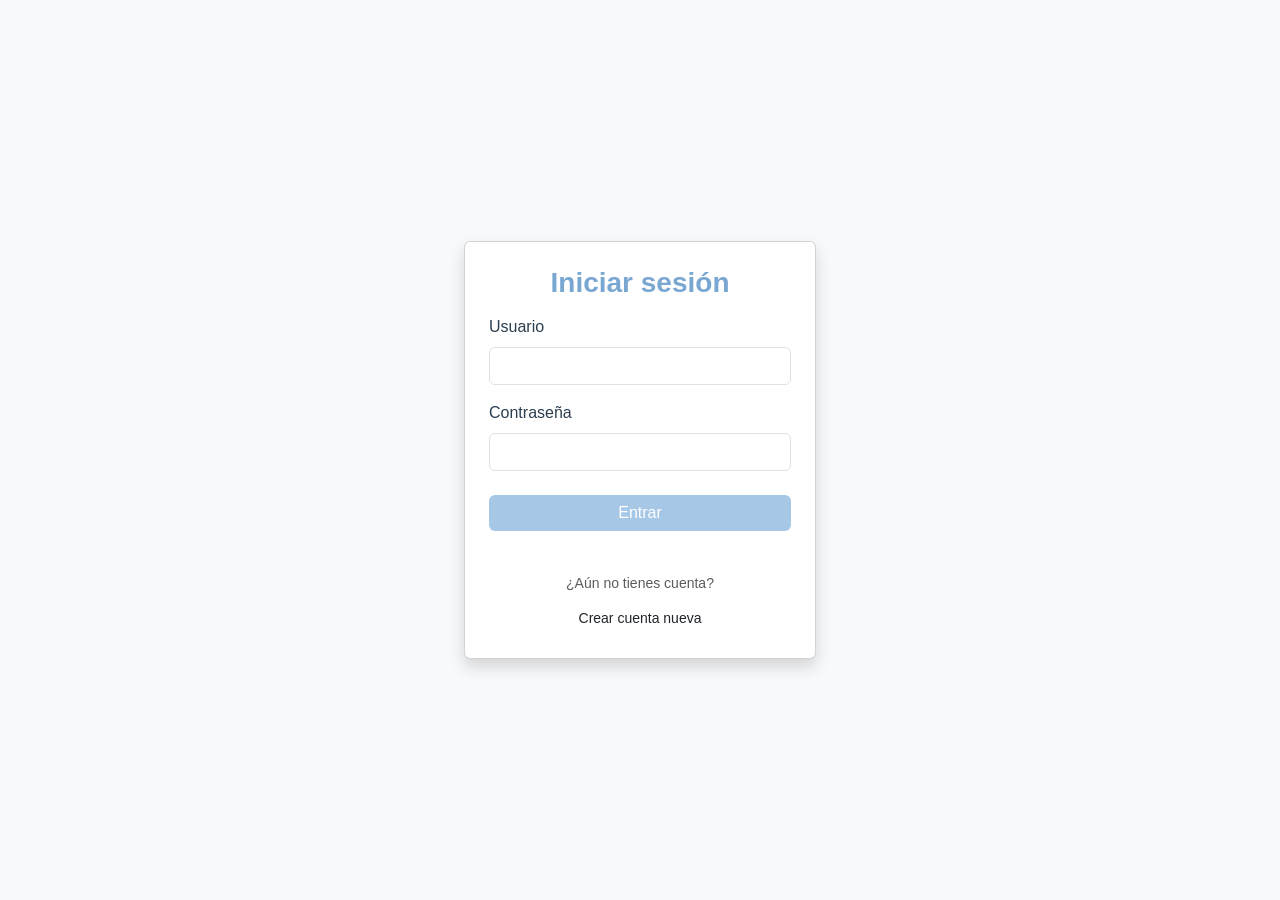
==== public/alertas.html @ 02a58c68 "fix: reestructurar public/ para producción + rutas relativas + .gitignore" ====
<!DOCTYPE html>
<html lang="es">
<head>
  <meta charset="UTF-8" />
  <meta name="viewport" content="width=device-width, initial-scale=1.0" />
  <title>Mis alertas | Adopta</title>
  <link href="https://cdn.jsdelivr.net/npm/bootstrap@5.3.2/dist/css/bootstrap.min.css" rel="stylesheet" />
  <link href="https://cdn.jsdelivr.net/npm/bootstrap-icons@1.11.1/font/bootstrap-icons.css" rel="stylesheet" />
  <link rel="stylesheet" href="assets/estilos.css" />
  <link rel="stylesheet" href="assets/perfil-layout.css" />
  <link href="https://fonts.googleapis.com/css2?family=Poppins:wght@400;500;600&display=swap" rel="stylesheet" />
  <style>
    .alerta-card {
      background: #fff;
      border-radius: 14px;
      padding: 1.2rem 1.4rem;
      box-shadow: 0 2px 10px rgba(0,0,0,0.06);
      margin-bottom: 1rem;
      display: flex;
      justify-content: space-between;
      align-items: flex-start;
      gap: 1rem;
    }
    .alerta-filtros {
      display: flex;
      flex-wrap: wrap;
      gap: 0.4rem;
      margin-top: 0.5rem;
    }
    .alerta-chip {
      background: #eef5fc;
      color: var(--color-principal-oscuro);
      border-radius: 20px;
      padding: 0.25rem 0.75rem;
      font-size: 0.78rem;
      font-weight: 500;
    }
    .alerta-fecha {
      font-size: 0.75rem;
      color: #aaa;
      margin-top: 0.4rem;
    }
  </style>
</head>
<body>
  <nav class="navbar-adopciones">
    <a class="navbar-brand" href="index.html">
      <img src="assets/logo.png" alt="Logo" />
      <span>Adopta</span>
    </a>
    <div class="nav-icons">
      <i class="bi bi-heart-fill nav-item-icon"
         onclick="window.location.href='favoritos.html'" title="Favoritos"></i>
      <i class="bi bi-envelope-fill nav-item-icon"
         onclick="window.location.href='mensajes.html'" title="Buzón"></i>
      <span id="nombreUsuarioNav" class="navbar-usuario"
            onclick="window.location.href='perfil.html'"></span>
    </div>
  </nav>

  <div class="perfil-wrapper">
    <aside class="perfil-sidebar">
      <img id="avatarSidebar"
     src="data:image/svg+xml,%3Csvg xmlns='http://www.w3.org/2000/svg' width='100' height='100' viewBox='0 0 100 100'%3E%3Ccircle cx='50' cy='50' r='50' fill='%23a7c7e7'/%3E%3Ccircle cx='50' cy='38' r='18' fill='%23fff'/%3E%3Cellipse cx='50' cy='82' rx='28' ry='20' fill='%23fff'/%3E%3C/svg%3E"
     alt="Avatar" class="sidebar-avatar" />
      <p class="sidebar-nombre" id="sidebarNombre">Cargando...</p>
      <a href="perfil.html"        class="sidebar-btn"><i class="bi bi-person-circle"></i> Perfil</a>
      <a href="publicaciones.html" class="sidebar-btn"><i class="bi bi-card-image"></i> Tus publicaciones</a>
      <a href="favoritos.html"     class="sidebar-btn"><i class="bi bi-heart-fill"></i> Mis favoritos</a>
      <a href="mensajes.html"      class="sidebar-btn"><i class="bi bi-chat-dots-fill"></i> Bandeja de mensajes</a>
      <a href="alertas.html"       class="sidebar-btn activo"><i class="bi bi-bell-fill"></i> Mis alertas</a>
      <div class="sidebar-divider"></div>
      <button class="sidebar-btn btn-cerrar-sesion" id="btnCerrarSesion">
        <i class="bi bi-box-arrow-right"></i> Cerrar sesión
      </button>
    </aside>

    <main class="perfil-contenido">
      <h4 class="panel-titulo"><i class="bi bi-bell-fill me-2"></i>Mis alertas</h4>
      <p class="text-muted mb-4" style="font-size:0.88rem;">
        Aquí puedes ver y eliminar las alertas que tienes guardadas.
        Cuando se publique un animal que coincida con alguna de ellas,
        te notificaremos en la app y por email.
      </p>
      <div id="listaAlertas">
        <p class="text-muted text-center">Cargando...</p>
      </div>
    </main>
  </div>

  <script src="https://cdn.jsdelivr.net/npm/bootstrap@5.3.2/dist/js/bootstrap.bundle.min.js"></script>
  <script src="assets/perfil-common.js"></script>
  <script>
    function formatFecha(f) {
      if (!f) return "";
      return f.slice(0, 16).replace("T", " ");
    }

    async function cargarAlertas() {
      const cont = document.getElementById('listaAlertas');
      try {
        const res   = await fetch('php/misAlertas.php');
        const lista = await res.json();

        if (!lista.length) {
          cont.innerHTML = `
            <div class="vacio-msg">
              <i class="bi bi-bell-slash"></i>
              <p>No tienes alertas guardadas.</p>
              <p style="font-size:0.85rem;color:#aaa;">
                Usa los filtros del inicio y pulsa
                "Guardar alerta con estos filtros".
              </p>
            </div>`;
          return;
        }

        cont.innerHTML = '';
        lista.forEach(a => {
          const chips = [];
          if (a.especie)   chips.push(`🐾 ${a.especie}`);
          if (a.sexo)      chips.push(`⚤ ${a.sexo}`);
          if (a.estado)    chips.push(`📌 ${a.estado}`);
          if (a.municipio) chips.push(`📍 ${a.municipio}`);
          if (a.provincia) chips.push(`🗺 ${a.provincia}`);
          if (a.comunidad) chips.push(`🏛 ${a.comunidad}`);
          if (a.radioKm)   chips.push(`📡 ${a.radioKm} km`);

          const div = document.createElement('div');
          div.className = 'alerta-card';
          div.innerHTML = `
            <div style="flex:1;">
              <div class="alerta-filtros">
                ${chips.map(c => `<span class="alerta-chip">${c}</span>`).join('')}
              </div>
              <div class="alerta-fecha">Creada el ${formatFecha(a.fechaCreacion)}</div>
            </div>
            <button class="btn btn-sm btn-outline-danger"
                    onclick="eliminarAlerta(${a.idAlerta}, this)">
              <i class="bi bi-trash3-fill"></i>
            </button>`;
          cont.appendChild(div);
        });
      } catch {
        cont.innerHTML = '<p class="text-danger text-center">Error al cargar alertas.</p>';
      }
    }

    async function eliminarAlerta(id, btn) {
      if (!confirm('¿Eliminar esta alerta?')) return;
      const datos = new FormData();
      datos.append('idAlerta', id);
      try {
        const res  = await fetch('php/eliminarAlerta.php', { method: 'POST', body: datos });
        const data = await res.json();
        if (data.ok) {
          const card = btn.closest('.alerta-card');
          card.style.transition = 'opacity 0.3s';
          card.style.opacity = '0';
          setTimeout(() => { card.remove(); }, 300);
        }
      } catch { /* silencioso */ }
    }

    inicializar().then(cargarAlertas);
  </script>
</body>
</html>
---- public/assets/estilos.css ----
/* ============================================================
   ESTILOS GLOBALES ADOPCIONES
   ============================================================ */

:root {
  --color-principal: #a7c7e7;
  --color-principal-oscuro: #7aa7d2;
  --color-texto: #2c3e50;
  --color-fondo: #f8f9fb;
}

body {
  background-color: var(--color-fondo);
  font-family: 'Poppins', sans-serif;
  color: var(--color-texto);
  margin: 0;
  padding: 0;
}

/* ============================================================
   HEADER / NAVBAR
   ============================================================ */

.navbar-adopciones {
  display: flex;
  flex-direction: row;
  justify-content: space-between;
  align-items: center;
  background-color: var(--color-principal);
  width: 100%;
  height: 70px;
  padding: 0 2rem;
  box-shadow: 0 2px 6px rgba(0, 0, 0, 0.1);
  position: sticky;
  top: 0;
  z-index: 100;
}

.navbar-brand {
  display: flex;
  align-items: center;
  text-decoration: none;
  color: #fff;
}

.navbar-brand img {
  height: 45px;
  width: 45px;
  margin-right: 10px;
  object-fit: contain;
}

.navbar-brand span {
  font-size: 1.5rem;
  font-weight: 600;
  color: #fff;
}

.nav-icons {
  display: flex;
  align-items: center;
  justify-content: flex-end;
}

.nav-item-icon {
  color: #fff;
  font-size: 1.4rem;
  margin-left: 1.5rem;
  transition: all 0.3s ease;
  cursor: pointer;
}

.nav-item-icon:hover {
  transform: scale(1.25);
  color: var(--color-principal-oscuro);
}

.navbar-usuario {
  color: #fff;
  font-weight: 500;
  margin-left: 1.5rem;
  font-size: 1rem;
  cursor: pointer;
  transition: all 0.3s ease;
}

.navbar-usuario:hover {
  transform: scale(1.25);
  color: var(--color-principal-oscuro);
}

.btn-publicar {
  background-color: #fff;
  color: var(--color-principal-oscuro);
  border: none;
  font-weight: 600;
  border-radius: 20px;
  padding: 6px 18px;
  margin-left: 20px;
  transition: all 0.3s ease;
}

.btn-publicar:hover {
  background-color: var(--color-principal-oscuro);
  color: #fff;
  transform: scale(1.08);
}

.nav-icon-wrapper {
  position: relative;
  display: inline-flex;
  align-items: center;
  justify-content: center;
  margin-left: 1.5rem;
  cursor: pointer;
}

.nav-icon-wrapper .nav-item-icon { margin-left: 0; }

.badge-mensajes {
  position: absolute;
  top: -6px;
  right: -8px;
  background: #e74c3c;
  color: #fff;
  border-radius: 50%;
  width: 18px;
  height: 18px;
  font-size: 0.65rem;
  font-weight: 700;
  display: flex;
  align-items: center;
  justify-content: center;
  pointer-events: none;
}

@media (max-width: 768px) {
  .navbar-adopciones { flex-wrap: wrap; padding: 1rem; height: auto; }
  .nav-icons { width: 100%; justify-content: center; margin-top: 0.5rem; }
  .navbar-brand { justify-content: center; width: 100%; margin-bottom: 0.5rem; }
}

/* ============================================================
   FORMULARIOS LOGIN / REGISTRO
   ============================================================ */

.card-form {
  width: 100%;
  max-width: 380px;
  background-color: white;
  border: none;
  border-radius: 16px;
  box-shadow: 0 4px 15px rgba(0, 0, 0, 0.1);
  padding: 2rem;
  margin: auto;
}

.btn-principal {
  background-color: var(--color-principal);
  border: none;
  color: white;
  font-weight: 500;
  transition: all 0.3s ease;
}

.btn-principal:hover {
  background-color: var(--color-principal-oscuro);
  transform: scale(1.03);
}

.titulo-principal {
  font-weight: 600;
  color: var(--color-principal-oscuro);
}

.section-central {
  display: flex;
  align-items: center;
  justify-content: center;
  height: 100vh;
  background: linear-gradient(135deg, #e2ecf6 0%, #f8f9fb 100%);
}

.form-label {
  font-weight: 500;
  color: var(--color-texto);
}

.form-control:focus {
  border-color: var(--color-principal);
  box-shadow: 0 0 0 0.15rem rgba(167, 199, 231, 0.5);
}

/* ============================================================
   TARJETAS DE MASCOTAS (index)
   ============================================================ */

.mascota-card .card {
  transition: transform 0.25s ease, box-shadow 0.25s ease;
  border-radius: 14px;
  overflow: hidden;
  cursor: pointer;
}

.mascota-card .card:hover {
  transform: translateY(-5px);
  box-shadow: 0 6px 15px rgba(0, 0, 0, 0.15);
}

.mascota-card .card img {
  object-fit: cover;
  height: 200px;
  width: 100%;
}

/* ============================================================
   BADGE ESTADO (compartido)
   ============================================================ */

.badge-estado {
  font-size: 0.7rem;
  padding: 4px 10px;
  border-radius: 20px;
}

/* ============================================================
   OVERLAY ADOPTADO
   ============================================================ */

.img-wrapper {
  position: relative;
  overflow: hidden;
}

.img-wrapper img {
  width: 100%;
  height: 200px;
  object-fit: cover;
  display: block;
}

.pub-card .img-wrapper img {
  height: 160px;
}

.overlay-adoptado {
  position: absolute;
  inset: 0;
  background: rgba(0, 0, 0, 0.52);
  display: flex;
  align-items: center;
  justify-content: center;
}

.overlay-adoptado span {
  color: #fff;
  font-size: 1.3rem;
  font-weight: 800;
  letter-spacing: 0.12em;
  text-transform: uppercase;
  text-shadow: 0 2px 8px rgba(0,0,0,0.5);
  border: 3px solid #fff;
  padding: 6px 18px;
  border-radius: 8px;
  background: rgba(39, 174, 96, 0.55);
}

/* ============================================================
   PUBLICADOR EN TARJETA
   ============================================================ */

.pub-autor {
  display: flex;
  align-items: center;
  gap: 0.45rem;
  font-size: 0.78rem;
  color: #888;
  margin-top: 0.3rem;
}

.pub-autor img {
  width: 22px !important;
  height: 22px !important;
  min-width: 22px;
  min-height: 22px;
  max-width: 22px;
  max-height: 22px;
  border-radius: 50%;
  object-fit: cover;
  border: 1px solid #d0e4f5;
  flex-shrink: 0;
}

.avatar-inicial {
  width: 22px;
  height: 22px;
  border-radius: 50%;
  background: var(--color-principal);
  color: #fff;
  font-size: 0.7rem;
  font-weight: 700;
  display: flex;
  align-items: center;
  justify-content: center;
  flex-shrink: 0;
}

/* ============================================================
   BUSCADOR Y FILTROS (index)
   ============================================================ */

.buscador-section {
  background-color: #fff;
  border-radius: 12px;
  padding: 2rem;
  box-shadow: 0 3px 10px rgba(0, 0, 0, 0.05);
}

.filtros-container select,
.filtros-container input { border-color: var(--color-principal); }

.filtros-container select:focus,
.filtros-container input:focus {
  box-shadow: 0 0 0 0.15rem rgba(167, 199, 231, 0.5);
}

.publicaciones-section { margin-top: 4rem; }

select:disabled { background-color: #e9ecef; cursor: not-allowed; }

/* ============================================================
   CARRUSEL ÚLTIMOS PERDIDOS
   ============================================================ */

.carrusel-section {
  margin-bottom: 3rem;
}

.carrusel-titulo {
  font-weight: 700;
  color: #e74c3c;
  margin-bottom: 1.2rem;
  font-size: 1.3rem;
}

.carrusel-outer {
  overflow: hidden;
  border-radius: 14px;
  position: relative;
}

.carrusel-track {
  display: flex;
  gap: 1rem;
}

.carrusel-track.animar-entrar {
  animation: carruselEntrar 0.6s cubic-bezier(0.4, 0, 0.2, 1) forwards;
}

.carrusel-track.animar-salir {
  animation: carruselSalir 0.6s cubic-bezier(0.4, 0, 0.2, 1) forwards;
}

@keyframes carruselEntrar {
  from { transform: translateX(100%); opacity: 0; }
  to   { transform: translateX(0);    opacity: 1; }
}

@keyframes carruselSalir {
  from { transform: translateX(0);     opacity: 1; }
  to   { transform: translateX(-100%); opacity: 0; }
}

.carrusel-card {
  flex: 0 0 calc(33.333% - 0.67rem);
  border-radius: 14px;
  overflow: hidden;
  position: relative;
  cursor: pointer;
  box-shadow: 0 4px 15px rgba(0,0,0,0.10);
  background: #fff;
  transition: transform 0.2s ease, box-shadow 0.2s ease;
}

.carrusel-card:hover {
  transform: translateY(-5px);
  box-shadow: 0 8px 22px rgba(0,0,0,0.15);
}

.carrusel-card img {
  width: 100%;
  height: 200px;
  object-fit: cover;
  display: block;
}

.carrusel-card-body {
  padding: 0.8rem 1rem;
}

.carrusel-card-nombre {
  font-weight: 700;
  font-size: 1rem;
  color: var(--color-texto);
  margin-bottom: 0.2rem;
}

.carrusel-card-sub {
  font-size: 0.8rem;
  color: #888;
  margin-bottom: 0.3rem;
}

.carrusel-card-lugar {
  font-size: 0.8rem;
  color: #666;
  margin-bottom: 0.3rem;
}

.carrusel-card-fecha {
  font-size: 0.78rem;
  color: #aaa;
  margin-bottom: 0.4rem;
}

.carrusel-card-autor {
  display: flex;
  align-items: center;
  gap: 0.4rem;
  font-size: 0.78rem;
  color: #888;
  margin-bottom: 0.5rem;
}

.carrusel-card-autor img {
  width: 22px !important;
  height: 22px !important;
  border-radius: 50%;
  object-fit: cover;
  border: 1px solid #d0e4f5;
}

.carrusel-dots {
  display: flex;
  justify-content: center;
  gap: 6px;
  margin-top: 0.8rem;
}

.carrusel-dot {
  width: 8px;
  height: 8px;
  border-radius: 50%;
  background: #d0e4f5;
  cursor: pointer;
  transition: background 0.3s;
}

.carrusel-dot.activo { background: #e74c3c; }

@media (max-width: 768px) {
  .carrusel-card { flex: 0 0 100%; }
}

/* ============================================================
   PÁGINA MASCOTA (mascota.html)
   ============================================================ */

.foto-wrapper {
  position: relative;
  display: inline-block;
  width: 100%;
}

.foto-wrapper img {
  width: 100%;
  max-height: 420px;
  object-fit: cover;
  border-radius: 16px;
  box-shadow: 0 6px 20px rgba(0,0,0,0.12);
}

.btn-favorito {
  position: absolute;
  top: 14px;
  right: 14px;
  background: rgba(255,255,255,0.88);
  border: none;
  border-radius: 50%;
  width: 44px;
  height: 44px;
  display: flex;
  align-items: center;
  justify-content: center;
  font-size: 1.4rem;
  cursor: pointer;
  transition: all 0.2s ease;
  box-shadow: 0 2px 8px rgba(0,0,0,0.15);
}

.btn-favorito:hover { transform: scale(1.15); }
.btn-favorito .bi-heart-fill { color: #e74c3c; }
.btn-favorito .bi-heart      { color: #aaa; }

.ficha-titulo {
  font-size: 2rem;
  font-weight: 700;
  color: var(--color-texto);
}

.spec-grid {
  display: grid;
  grid-template-columns: repeat(auto-fill, minmax(160px, 1fr));
  gap: 1rem;
  margin-top: 1rem;
}

.spec-item {
  background: #fff;
  border-radius: 12px;
  padding: 0.9rem 1rem;
  box-shadow: 0 2px 8px rgba(0,0,0,0.06);
  display: flex;
  flex-direction: column;
  gap: 0.2rem;
}

.spec-label {
  font-size: 0.75rem;
  color: #aab4be;
  text-transform: uppercase;
  letter-spacing: 0.05em;
}

.spec-valor {
  font-size: 0.95rem;
  font-weight: 600;
  color: var(--color-texto);
}

.descripcion-box {
  background: #fff;
  border-radius: 14px;
  padding: 1.4rem 1.6rem;
  box-shadow: 0 2px 8px rgba(0,0,0,0.06);
  font-size: 0.97rem;
  line-height: 1.7;
  color: #4a5568;
}

.lugar-box {
  background: #eef5fc;
  border-radius: 12px;
  padding: 0.9rem 1.2rem;
  display: flex;
  align-items: center;
  gap: 0.6rem;
  font-size: 0.95rem;
  color: var(--color-texto);
}

.btn-chat {
  background-color: var(--color-principal);
  color: #fff;
  border: none;
  border-radius: 12px;
  padding: 0.75rem 1.8rem;
  font-size: 1rem;
  font-weight: 600;
  font-family: 'Poppins', sans-serif;
  display: flex;
  align-items: center;
  gap: 0.6rem;
  transition: all 0.2s ease;
  cursor: pointer;
  text-decoration: none;
}

.btn-chat:hover {
  background-color: var(--color-principal-oscuro);
  color: #fff;
  transform: scale(1.03);
}

.publicado-por {
  font-size: 0.85rem;
  color: #aab4be;
}

/* ============================================================
   CHAT / MENSAJES
   ============================================================ */

.chat-wrapper {
  display: flex;
  height: calc(100vh - 70px);
  overflow: hidden;
}

.chat-lista {
  width: 300px;
  min-width: 300px;
  border-right: 1px solid #e5ecf4;
  overflow-y: auto;
  background: #fff;
  display: flex;
  flex-direction: column;
}

.chat-lista-header {
  padding: 0.9rem 1rem;
  border-bottom: 2px solid #e5ecf4;
  background: #fff;
}

.btn-volver-chat {
  background: none;
  border: none;
  color: var(--color-principal-oscuro);
  font-family: 'Poppins', sans-serif;
  font-size: 0.9rem;
  font-weight: 600;
  cursor: pointer;
  display: flex;
  align-items: center;
  gap: 0.4rem;
  padding: 0.3rem 0.6rem;
  border-radius: 8px;
  transition: background 0.2s;
}

.btn-volver-chat:hover { background: #eef5fc; }
.btn-volver-chat i { font-size: 1.1rem; }

.chat-panel {
  flex: 1;
  display: flex;
  flex-direction: column;
  background: var(--color-fondo);
}

.chat-header {
  background: #fff;
  border-bottom: 1px solid #e5ecf4;
  padding: 1rem 1.5rem;
  font-weight: 600;
  font-size: 1rem;
  display: flex;
  align-items: center;
  gap: 0.6rem;
}

.chat-header img {
  width: 36px;
  height: 36px;
  border-radius: 50%;
  object-fit: cover;
  border: 2px solid var(--color-principal);
}

.chat-mensajes {
  flex: 1;
  overflow-y: auto;
  padding: 1.5rem;
  display: flex;
  flex-direction: column;
  gap: 0.8rem;
}

.chat-input-area {
  background: #fff;
  border-top: 1px solid #e5ecf4;
  padding: 1rem 1.5rem;
  display: flex;
  gap: 0.8rem;
}

.chat-input-area input {
  flex: 1;
  border-radius: 20px;
  border: 1px solid #d0e4f5;
  padding: 0.5rem 1rem;
  font-family: 'Poppins', sans-serif;
  font-size: 0.9rem;
  outline: none;
}

.chat-input-area input:focus {
  border-color: var(--color-principal);
  box-shadow: 0 0 0 0.15rem rgba(167,199,231,0.4);
}

.btn-send {
  background: var(--color-principal);
  color: #fff;
  border: none;
  border-radius: 50%;
  width: 42px;
  height: 42px;
  display: flex;
  align-items: center;
  justify-content: center;
  font-size: 1.1rem;
  cursor: pointer;
  transition: background 0.2s;
  flex-shrink: 0;
}

.btn-send:hover { background: var(--color-principal-oscuro); }

.burbuja {
  max-width: 65%;
  padding: 0.6rem 1rem;
  border-radius: 18px;
  font-size: 0.9rem;
  line-height: 1.5;
  word-break: break-word;
}

.burbuja.mia {
  background: var(--color-principal);
  color: #fff;
  align-self: flex-end;
  border-bottom-right-radius: 4px;
}

.burbuja.suya {
  background: #fff;
  color: var(--color-texto);
  align-self: flex-start;
  border-bottom-left-radius: 4px;
  box-shadow: 0 1px 4px rgba(0,0,0,0.07);
}

.burbuja .hora {
  font-size: 0.68rem;
  opacity: 0.65;
  display: block;
  margin-top: 3px;
  text-align: right;
}

.conv-item {
  padding: 0.9rem 1rem;
  display: flex;
  align-items: center;
  gap: 0.8rem;
  cursor: pointer;
  border-bottom: 1px solid #f0f4f8;
  transition: background 0.15s;
}

.conv-item:hover,
.conv-item.activa { background: #eef5fc; }

.conv-avatar {
  width: 42px;
  height: 42px;
  border-radius: 50%;
  background: var(--color-principal);
  display: flex;
  align-items: center;
  justify-content: center;
  color: #fff;
  font-size: 1.1rem;
  flex-shrink: 0;
  overflow: hidden;
}

.conv-avatar img { width: 100%; height: 100%; object-fit: cover; }
.conv-info { flex: 1; overflow: hidden; }
.conv-nombre { font-weight: 600; font-size: 0.88rem; }
.conv-mascota { font-size: 0.72rem; color: var(--color-principal-oscuro); font-weight: 500; white-space: nowrap; overflow: hidden; text-overflow: ellipsis; }
.conv-preview { font-size: 0.78rem; color: #999; white-space: nowrap; overflow: hidden; text-overflow: ellipsis; }
.conv-meta { display: flex; flex-direction: column; align-items: flex-end; gap: 3px; }
.conv-fecha { font-size: 0.7rem; color: #bbb; white-space: nowrap; }
.conv-badge {
  background: var(--color-principal-oscuro);
  color: #fff;
  border-radius: 50%;
  width: 18px; height: 18px;
  font-size: 0.65rem;
  display: flex; align-items: center; justify-content: center;
}

.sin-conv { text-align: center; color: #ccc; margin-top: 3rem; padding: 1rem; }
.sin-conv i { font-size: 2.5rem; display: block; margin-bottom: 0.5rem; }

@media (max-width: 768px) {
  .chat-lista { width: 100%; min-width: unset; }
  .chat-panel { display: none; }
  .chat-panel.visible { display: flex; position: fixed; inset: 70px 0 0 0; z-index: 200; }
}

/* ============================================================
   GENÉRICO RESPONSIVO
   ============================================================ */

@media (max-width: 576px) {
  .card-form      { max-width: 90%; padding: 1.5rem; }
  .navbar-usuario { margin-left: 1rem; }
  .nav-item-icon  { margin-left: 1rem; }
}

/* ============================================================
   GALERÍA DE FOTOS EN MASCOTA
   ============================================================ */

.btn-foto-nav {
  position: absolute;
  top: 50%;
  transform: translateY(-50%);
  background: rgba(255,255,255,0.85);
  border: none;
  border-radius: 50%;
  width: 38px;
  height: 38px;
  display: flex;
  align-items: center;
  justify-content: center;
  font-size: 1.1rem;
  cursor: pointer;
  box-shadow: 0 2px 8px rgba(0,0,0,0.15);
  transition: background 0.2s;
  z-index: 10;
}

.btn-foto-nav:hover { background: #fff; }
.btn-foto-nav.izq   { left: 10px; }
.btn-foto-nav.der   { right: 56px; }

.fotos-miniaturas {
  display: flex;
  gap: 0.5rem;
  flex-wrap: wrap;
  margin-top: 0.6rem;
}

.fotos-miniaturas img {
  width: 64px;
  height: 64px;
  object-fit: cover;
  border-radius: 8px;
  cursor: pointer;
  border: 2px solid transparent;
  transition: border-color 0.2s, transform 0.2s;
}

.fotos-miniaturas img.activa  { border-color: var(--color-principal-oscuro); transform: scale(1.05); }
.fotos-miniaturas img:hover   { border-color: var(--color-principal); }

/* ============================================================
   FOOTER
   ============================================================ */

.footer-adopciones {
  background-color: var(--color-principal) !important;
  color: #fff !important;
  padding: 2.5rem 0 0 0;
  margin-top: 4rem;
  font-size: 0.88rem;
  font-family: 'Poppins', sans-serif;
}

.footer-adopciones .footer-brand {
  font-size: 1.2rem;
  font-weight: 700;
  color: #fff !important;
  display: flex;
  align-items: center;
  gap: 0.5rem;
  margin-bottom: 0.6rem;
}

.footer-adopciones .footer-desc {
  color: rgba(255,255,255,0.85) !important;
  font-size: 0.82rem;
  line-height: 1.6;
}

.footer-adopciones .footer-titulo {
  font-weight: 700;
  margin-bottom: 0.8rem;
  font-size: 0.88rem;
  color: #fff !important;
  text-transform: uppercase;
  letter-spacing: 0.05em;
}

.footer-adopciones a {
  color: rgba(255,255,255,0.85) !important;
  text-decoration: none !important;
  display: block;
  margin-bottom: 0.4rem;
  transition: color 0.2s, padding-left 0.2s;
  font-size: 0.83rem;
}

.footer-adopciones a:hover {
  color: #fff !important;
  padding-left: 4px;
}

.footer-adopciones .footer-info-text {
  color: rgba(255,255,255,0.85) !important;
  font-size: 0.82rem;
  line-height: 1.65;
  margin: 0;
}

.footer-adopciones .footer-bottom {
  background-color: rgba(0,0,0,0.1);
  margin-top: 2rem;
  padding: 1rem 2rem;
  text-align: center;
  color: rgba(255,255,255,0.75) !important;
  font-size: 0.78rem;
}

/* ============================================================
   PÁGINAS LEGALES
   ============================================================ */

.legal-doc {
  background: #fff;
  border-radius: 16px;
  padding: 2.5rem 3rem;
  box-shadow: 0 3px 15px rgba(0,0,0,0.06);
}

.legal-titulo {
  font-size: 2rem;
  font-weight: 700;
  color: var(--color-principal-oscuro);
  margin-bottom: 0.3rem;
}

.legal-fecha {
  color: #aaa;
  font-size: 0.85rem;
  margin-bottom: 1.5rem;
}

.legal-h2 {
  font-size: 1.15rem;
  font-weight: 700;
  color: var(--color-texto);
  margin-top: 2rem;
  margin-bottom: 0.8rem;
  padding-bottom: 0.4rem;
  border-bottom: 2px solid #eef5fc;
}

.legal-aviso {
  background: #eef5fc;
  border-left: 4px solid var(--color-principal-oscuro);
  border-radius: 8px;
  padding: 0.9rem 1.2rem;
  margin-bottom: 1.5rem;
  font-size: 0.9rem;
  color: var(--color-principal-oscuro);
}

.legal-lista {
  padding-left: 1.4rem;
  margin-bottom: 1rem;
}

.legal-lista li {
  margin-bottom: 0.5rem;
  font-size: 0.92rem;
  line-height: 1.6;
}

.legal-tabla {
  border: 1px solid #e5ecf4;
  border-radius: 10px;
  overflow: hidden;
  margin-bottom: 1.2rem;
}

.legal-tabla-fila {
  display: flex;
  border-bottom: 1px solid #e5ecf4;
  font-size: 0.88rem;
}

.legal-tabla-fila:last-child { border-bottom: none; }

.legal-tabla-fila.header {
  background: var(--color-principal);
  color: #fff;
  font-weight: 600;
}

.legal-tabla-fila span:first-child {
  width: 220px;
  min-width: 220px;
  padding: 0.7rem 1rem;
  font-weight: 600;
  background: #f7fafc;
  border-right: 1px solid #e5ecf4;
}

.legal-tabla-fila.header span:first-child {
  background: transparent;
  border-right-color: rgba(255,255,255,0.3);
}

.legal-tabla-fila span:last-child {
  padding: 0.7rem 1rem;
  flex: 1;
}

@media (max-width: 576px) {
  .legal-doc { padding: 1.5rem 1.2rem; }
  .legal-tabla-fila { flex-direction: column; }
  .legal-tabla-fila span:first-child { width: 100%; border-right: none; border-bottom: 1px solid #e5ecf4; }
}

.alert-bienestar {
  background: #fff8e1;
  border: 1px solid #f59e0b;
  border-left: 4px solid #f59e0b;
  border-radius: 10px;
  padding: 1rem 1.2rem;
}
.alert-bienestar-titulo {
  font-weight: 700;
  font-size: 0.88rem;
  color: #92400e;
  margin-bottom: 0.6rem;
}
.alert-bienestar-lista {
  padding-left: 1.2rem;
  margin-bottom: 0.5rem;
}
.alert-bienestar-lista li {
  font-size: 0.82rem;
  margin-bottom: 0.3rem;
  color: #78350f;
}

/* ── Navbar con muchos iconos en móvil ── */
@media (max-width: 576px) {
  .navbar-adopciones { padding: 0.6rem 1rem; height: auto; flex-wrap: wrap; }
  .navbar-brand span { font-size: 1.2rem; }
  .navbar-brand img  { height: 36px; width: 36px; }
  .nav-icons { gap: 0; }
  .nav-item-icon { font-size: 1.1rem; margin-left: 0.8rem; }
  .nav-icon-wrapper { margin-left: 0.8rem; }
  .navbar-usuario { font-size: 0.85rem; margin-left: 0.8rem; }
  .btn-publicar { font-size: 0.78rem; padding: 4px 10px; margin-left: 0.6rem; }
}

/* ── Ficha mascota — columnas en móvil ── */
@media (max-width: 767px) {
  .ficha-titulo { font-size: 1.5rem; }
  .spec-grid { grid-template-columns: repeat(2, 1fr); }
  .foto-wrapper img { max-height: 280px; }
  .btn-foto-nav.der { right: 10px; }
  .fotos-miniaturas img { width: 52px; height: 52px; }
}

/* ── Index — filtros en móvil ── */
@media (max-width: 576px) {
  .buscador-section { padding: 1.2rem; }
  .filtros-container .col-10 { padding-left: 0.3rem; padding-right: 0.3rem; }
}

/* ── Tarjetas en móvil muy pequeño ── */
@media (max-width: 400px) {
  .mascota-card .card-title { font-size: 0.88rem; }
  .mascota-card .card-text  { font-size: 0.75rem; }
  .mascota-card .card img   { height: 160px; }
}

/* ── Mapa publicar en móvil ── */
@media (max-width: 576px) {
  #mapaPublicar { height: 220px; }
}

/* ── Footer en móvil ── */
@media (max-width: 576px) {
  .footer-adopciones { padding-top: 1.5rem; }
  .footer-brand { font-size: 1rem; }
  .footer-desc, .footer-info-text { font-size: 0.78rem; }
  .footer-titulo { font-size: 0.82rem; margin-bottom: 0.5rem; }
  .footer-adopciones a { font-size: 0.78rem; }
  .footer-bottom { font-size: 0.72rem; padding: 0.8rem 1rem; }
}

/* ── Carrusel perdidos en móvil ── */
@media (max-width: 576px) {
  .carrusel-flecha { width: 34px; height: 34px; min-width: 34px; font-size: 0.9rem; }
  .carrusel-card-nombre { font-size: 0.88rem; }
  .carrusel-card-body { padding: 0.6rem 0.8rem; }
}

/* ── Panel notificaciones en móvil ── */
@media (max-width: 576px) {
  #panelNotificaciones { width: calc(100vw - 24px) !important; right: 12px !important; }
}

/* ── Chat en móvil ── */
@media (max-width: 576px) {
  .chat-input-area { padding: 0.6rem 0.8rem; }
  .chat-input-area input { font-size: 0.85rem; }
  .burbuja { max-width: 85%; font-size: 0.85rem; }
}

/* ── Zona de peligro en perfil ── */
@media (max-width: 576px) {
  .modal-dialog { margin: 0.5rem; }
}
---- public/assets/perfil-layout.css ----
/* ── LAYOUT ── */
.perfil-wrapper {
  display: flex;
  min-height: calc(100vh - 70px);
}

/* ── SIDEBAR ── */
.perfil-sidebar {
  width: 240px;
  min-width: 240px;
  background: #fff;
  border-right: 1px solid #e5ecf4;
  padding: 2rem 1rem;
  display: flex;
  flex-direction: column;
  gap: 0.5rem;
}

.sidebar-avatar {
  width: 72px;
  height: 72px;
  border-radius: 50%;
  object-fit: cover;
  border: 3px solid var(--color-principal);
  margin: 0 auto 0.5rem;
  display: block;
}

.sidebar-nombre {
  text-align: center;
  font-weight: 600;
  color: var(--color-texto);
  font-size: 0.95rem;
  margin-bottom: 1.2rem;
}

.sidebar-btn {
  display: flex;
  align-items: center;
  gap: 0.6rem;
  background: none;
  border: none;
  border-radius: 10px;
  padding: 0.65rem 1rem;
  font-family: 'Poppins', sans-serif;
  font-size: 0.9rem;
  color: var(--color-texto);
  cursor: pointer;
  transition: all 0.2s ease;
  text-align: left;
  width: 100%;
  text-decoration: none;
}

.sidebar-btn:hover {
  background-color: #eef5fc;
  color: var(--color-principal-oscuro);
}

.sidebar-btn.activo {
  background-color: var(--color-principal);
  color: #fff;
  font-weight: 600;
}

.sidebar-btn i { font-size: 1.1rem; }

.sidebar-divider {
  border-top: 1px solid #e5ecf4;
  margin: 0.5rem 0;
}

.btn-cerrar-sesion { margin-top: auto; color: #e74c3c !important; }
.btn-cerrar-sesion:hover { background-color: #fdecea !important; color: #c0392b !important; }

/* ── PANEL PRINCIPAL ── */
.perfil-contenido {
  flex: 1;
  padding: 2.5rem;
  background-color: var(--color-fondo);
  overflow-y: auto;
}

.panel-titulo {
  font-weight: 600;
  color: var(--color-principal-oscuro);
  margin-bottom: 1.5rem;
  padding-bottom: 0.5rem;
  border-bottom: 2px solid var(--color-principal);
}

/* ── TARJETAS PUBLICACIÓN ── */
.pub-card img { object-fit: cover; height: 160px; width: 100%; border-radius: 10px 10px 0 0; }
.pub-card .card { border: none; border-radius: 12px; box-shadow: 0 3px 10px rgba(0,0,0,0.08); transition: transform 0.2s ease; }
.pub-card .card:hover { transform: translateY(-4px); }

/* ── BADGE ESTADO ── */
.badge-estado { font-size: 0.7rem; padding: 4px 10px; border-radius: 20px; }

/* ── MENSAJE VACÍO ── */
.vacio-msg { text-align: center; color: #aab4be; margin-top: 3rem; }
.vacio-msg i { font-size: 3rem; display: block; margin-bottom: 0.5rem; }

/* ── MODAL ── */
.form-edit-label { font-weight: 500; font-size: 0.88rem; }
select:disabled { background-color: #e9ecef; cursor: not-allowed; }

/* ── MENSAJES ── */
.conv-item { background:#fff; border-radius:12px; box-shadow:0 2px 8px rgba(0,0,0,0.07); padding:1rem 1.2rem; display:flex; align-items:center; gap:1rem; margin-bottom:0.8rem; cursor:pointer; transition:box-shadow 0.2s ease; }
.conv-item:hover { box-shadow: 0 4px 14px rgba(0,0,0,0.12); }
.conv-avatar { width:48px; height:48px; border-radius:50%; background:var(--color-principal); display:flex; align-items:center; justify-content:center; color:#fff; font-size:1.3rem; flex-shrink:0; }
.conv-info { flex:1; }
.conv-nombre { font-weight:600; font-size:0.95rem; }
.conv-preview { font-size:0.82rem; color:#888; white-space:nowrap; overflow:hidden; text-overflow:ellipsis; max-width:340px; }
.conv-fecha { font-size:0.75rem; color:#aaa; white-space:nowrap; }
.conv-badge { background:var(--color-principal-oscuro); color:#fff; border-radius:50%; width:20px; height:20px; font-size:0.7rem; display:flex; align-items:center; justify-content:center; }

/* ── RESPONSIVE ── */
@media (max-width: 768px) {
  .perfil-wrapper    { flex-direction: column; }
  .perfil-sidebar    { width:100%; min-width:unset; flex-direction:row; flex-wrap:wrap;
                       padding:0.8rem 1rem; border-right:none;
                       border-bottom:1px solid #e5ecf4; gap:0.3rem;
                       justify-content: center; }
  .sidebar-avatar, .sidebar-nombre { display: none; }
  .sidebar-btn       { font-size:0.78rem; padding:0.4rem 0.7rem; flex:0 0 auto; width:auto; }
  .sidebar-divider   { display: none; }
  .btn-cerrar-sesion { margin-top: 0; }
  .perfil-contenido  { padding: 1.5rem 1rem; }
}

@media (max-width: 480px) {
  .perfil-sidebar  { padding: 0.6rem 0.5rem; gap: 0.2rem; }
  .sidebar-btn     { font-size: 0.72rem; padding: 0.35rem 0.5rem; }
  .sidebar-btn i   { font-size: 0.9rem; }
  .perfil-contenido { padding: 1rem 0.7rem; }
}
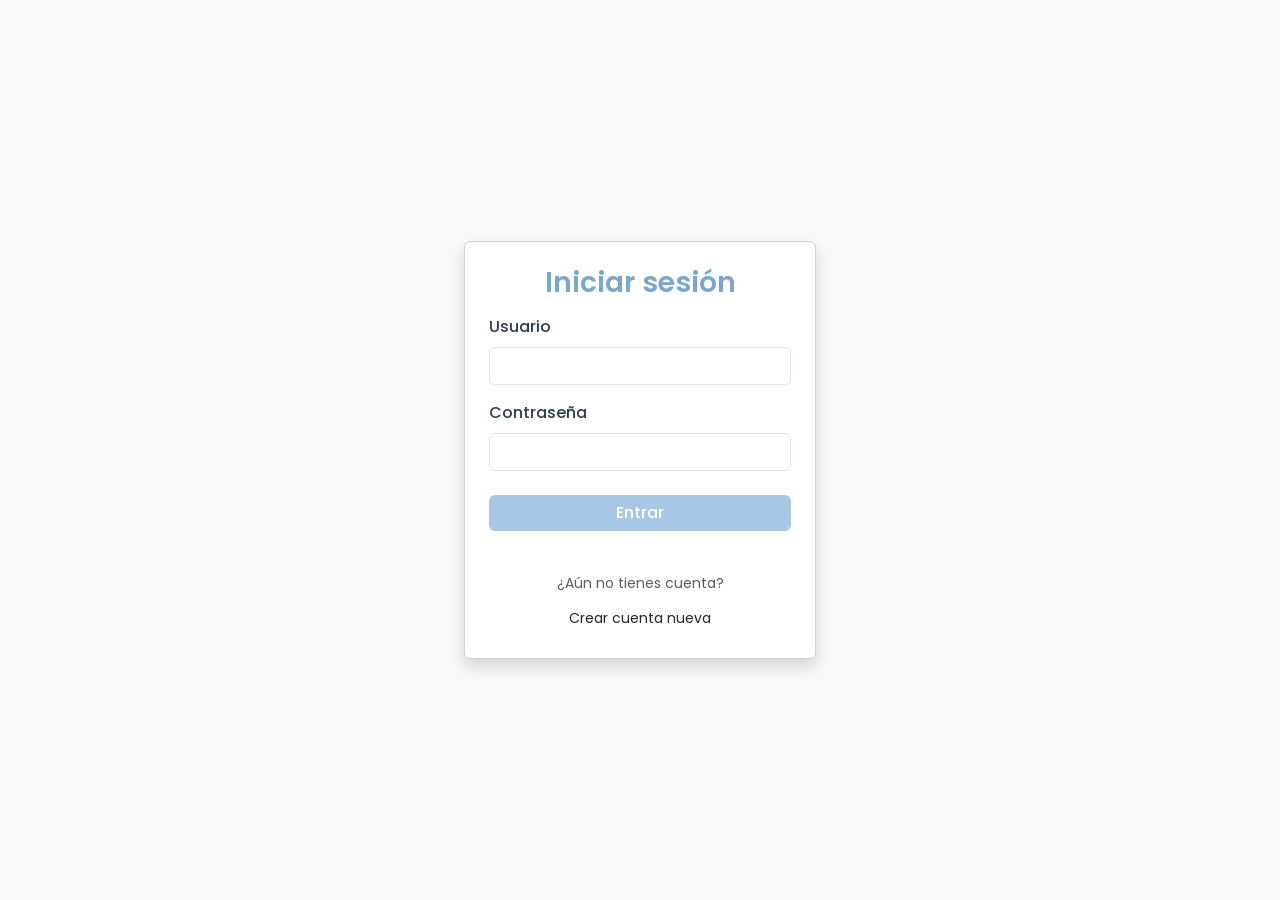
==== commit 42afa76f: "Mantenimiento" ====
--- a/public/alertas.html
+++ b/public/alertas.html
@@ -2,6 +2,12 @@
 <html lang="es">
 <head>
   <meta charset="UTF-8" />
+  <link rel="icon" type="image/png" href="assets/logo.png" />
+  <meta property="og:title" content="Adopta 🐾 | Encuentra tu compañero ideal" />
+  <meta property="og:description" content="Plataforma web full-stack para adopción responsable de animales, con geolocalización real, alertas automáticas y chat entre usuarios." />
+  <meta property="og:image" content="https://adopta.pablorios.eu/assets/logo.png" />
+  <meta property="og:url" content="https://adopta.pablorios.eu" />
+  <meta property="og:type" content="website" />
   <meta name="viewport" content="width=device-width, initial-scale=1.0" />
   <title>Mis alertas | Adopta</title>
   <link href="https://cdn.jsdelivr.net/npm/bootstrap@5.3.2/dist/css/bootstrap.min.css" rel="stylesheet" />
